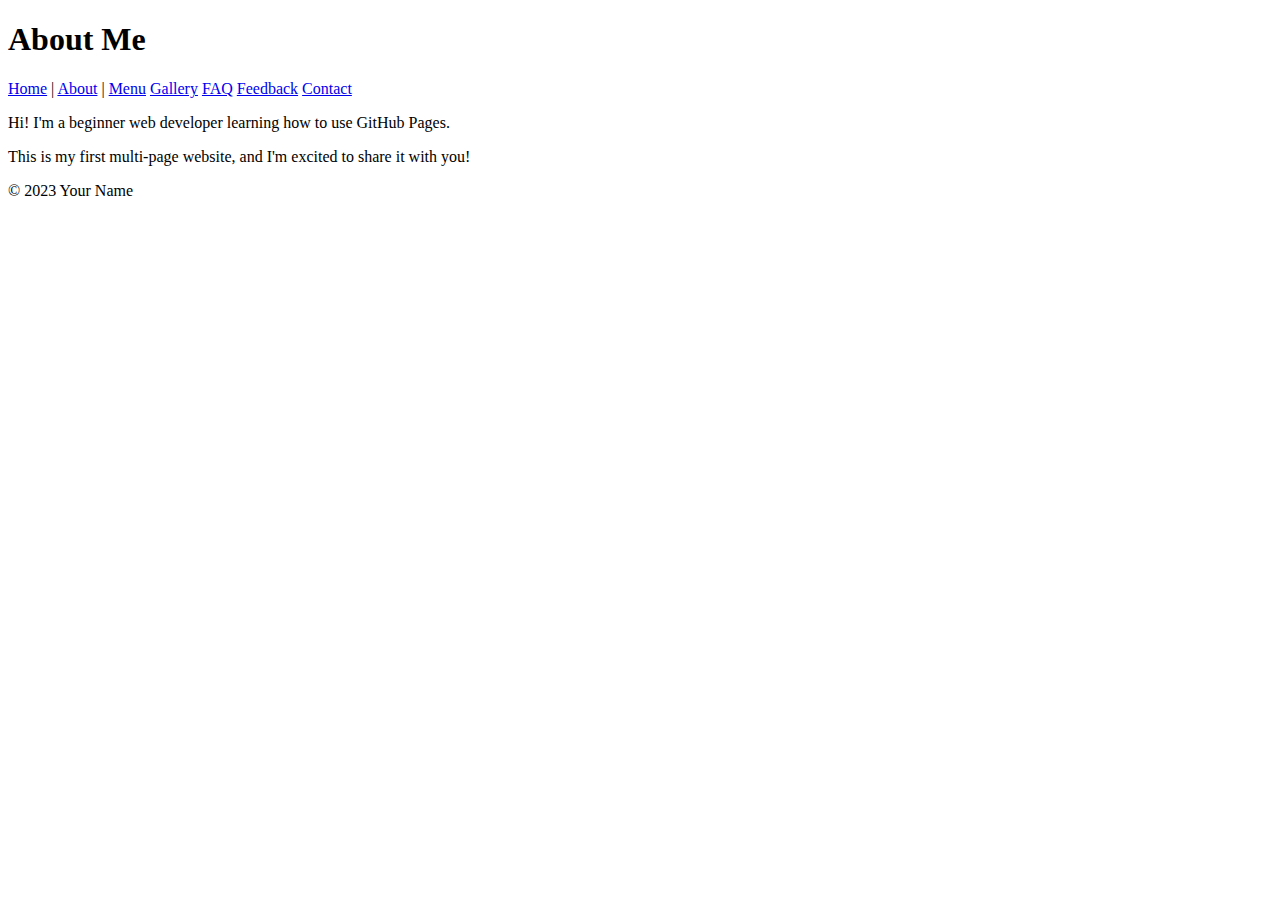
==== about.html @ c0db0ba3 "Add files via upload" ====
<!DOCTYPE html>
<html lang="en">
<head>
    <meta charset="UTF-8">
    <meta name="viewport" content="width=device-width, initial-scale=1.0">
    <title>About Me</title>
</head>
<body>
    <header>
        <h1>About Me</h1>
        <nav>
            <a href="index.html">Home</a> |
            <a href="about.html">About</a> |
            <a href="menu.html">Menu</a>
            <a href="gallery.html">Gallery</a>
            <a href="Faq.html">FAQ</a>
            <a href="feedback.html">Feedback</a>
            <a href="contact.html">Contact</a>
        </nav>
    </header>

    <main>
        <p>Hi! I'm a beginner web developer learning how to use GitHub Pages.</p>
        <p>This is my first multi-page website, and I'm excited to share it with you!</p>
    </main>

    <footer>
        <p>&copy; 2023 Your Name</p>
    </footer>
</body>
</html>
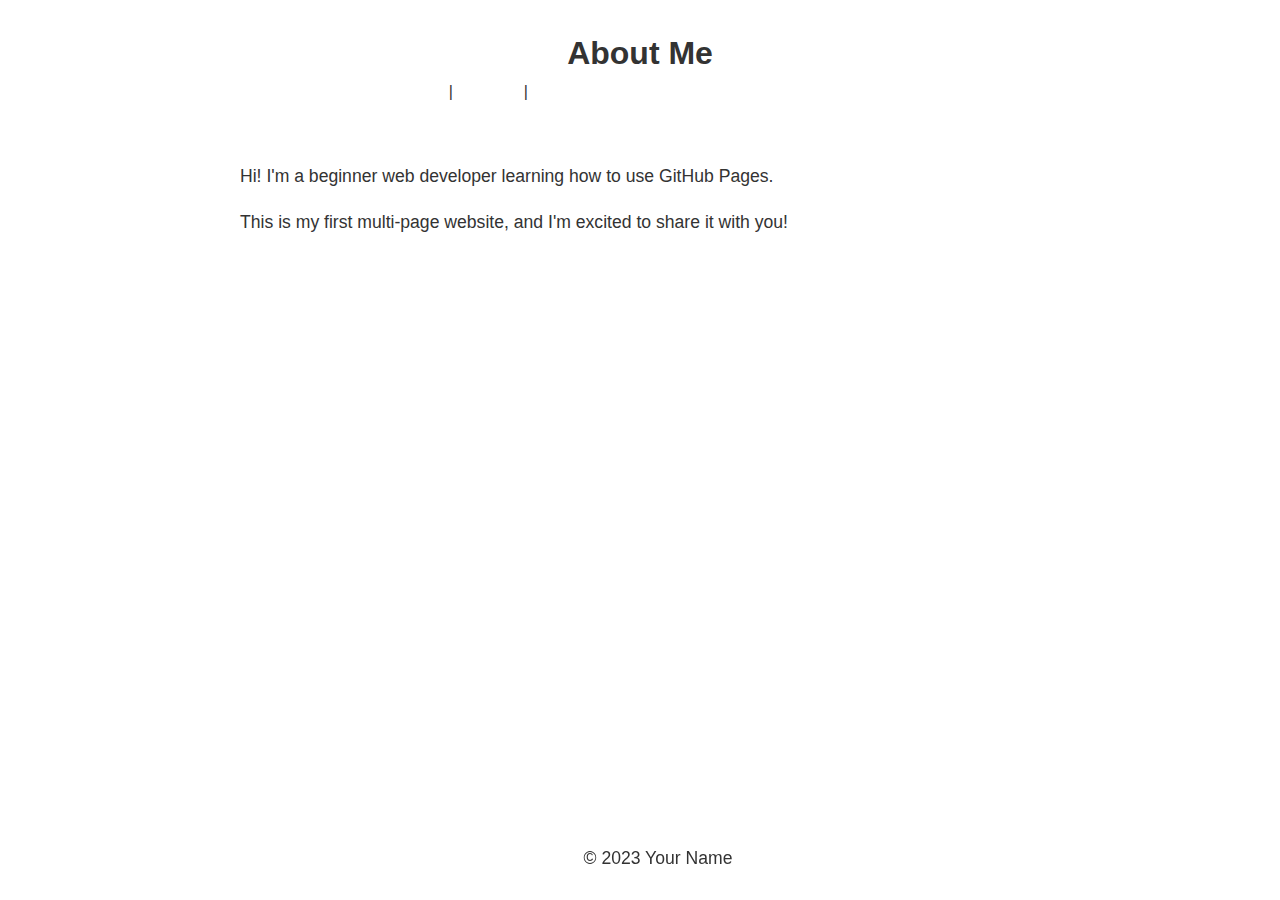
==== commit a5042a2a: "Update about.html" ====
--- a/about.html
+++ b/about.html
@@ -4,6 +4,7 @@
     <meta charset="UTF-8">
     <meta name="viewport" content="width=device-width, initial-scale=1.0">
     <title>About Me</title>
+    <link rel="stylesheet" href="styles.css">
 </head>
 <body>
     <header>
--- a/styles.css
+++ b/styles.css
@@ -0,0 +1,75 @@
+body {
+    font-family: Arial, sans-serif;
+    color: #333;
+    background-color: silver
+    margin: 0;
+    padding: 0;
+    line-height: 1.6;
+}
+
+header {
+    background-color: silver
+    color: white;
+    padding: 20px;
+    text-align: center;
+}
+
+header h1 {
+    margin: 0;
+}
+
+nav a {
+    color: white;
+    text-decoration: none;
+    margin: 0 10px;
+}
+
+nav a:hover {
+    text-decoration: underline;
+}
+
+main {
+    padding: 20px;
+    max-width: 800px;
+    margin: 0 auto;
+}
+
+main img {
+    max-width: 100%;
+    height: auto;
+    display: block;
+    margin: 20px 0;
+}
+
+footer {
+    background-color: silver
+    color: white;
+    text-align: center;
+    padding: 10px;
+    position: fixed;
+    bottom: 0;
+    width: 100%;
+}
+
+p {
+    font-size: 1.1em;
+}
+
+a {
+    color: #4CAF50;
+    text-decoration: none;
+}
+
+a:hover {
+    text-decoration: underline;
+}
+
+img {
+    border: 5px solid #4CAF50;
+    border-radius: 10px;
+}
+
+main a[href^="mailto:"] {
+    color: #red
+    font-weight: bold;
+}
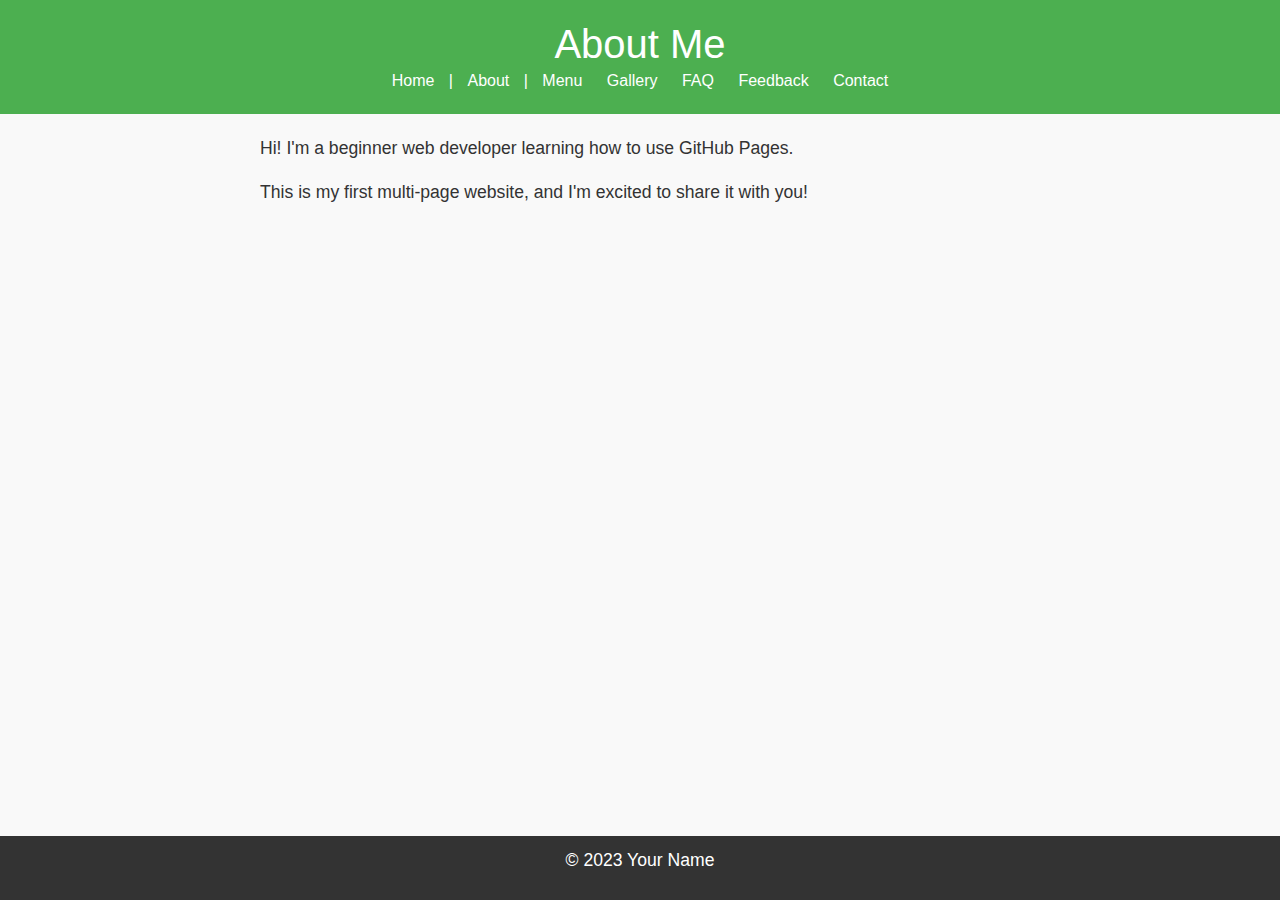
==== commit 79aef148: "Update about.html" ====
--- a/about.html
+++ b/about.html
@@ -4,9 +4,19 @@
     <meta charset="UTF-8">
     <meta name="viewport" content="width=device-width, initial-scale=1.0">
     <title>About Me</title>
+        <!-- Bootstrap CSS -->
+    <link href="https://cdn.jsdelivr.net/npm/bootstrap@5.3.0/dist/css/bootstrap.min.css" rel="stylesheet">
+    <!-- Custom CSS -->
+
     <link rel="stylesheet" href="styles.css">
 </head>
 <body>
+        <!-- Your content goes here -->
+
+    <!-- Bootstrap JS and dependencies -->
+    <script src="https://cdn.jsdelivr.net/npm/@popperjs/core@2.11.6/dist/umd/popper.min.js"></script>
+    <script src="https://cdn.jsdelivr.net/npm/bootstrap@5.3.0/dist/js/bootstrap.min.js"></script>
+
     <header>
         <h1>About Me</h1>
         <nav>
--- a/styles.css
+++ b/styles.css
@@ -1,14 +1,13 @@
 body {
     font-family: Arial, sans-serif;
     color: #333;
-    background-color: silver
+    background-color: #f9f9f9;
     margin: 0;
     padding: 0;
     line-height: 1.6;
 }
-
 header {
-    background-color: silver
+    background-color: #4CAF50;
     color: white;
     padding: 20px;
     text-align: center;
@@ -25,9 +24,8 @@
 }
 
 nav a:hover {
-    text-decoration: underline;
+    text-decoration: underline
 }
-
 main {
     padding: 20px;
     max-width: 800px;
@@ -40,9 +38,8 @@
     display: block;
     margin: 20px 0;
 }
-
 footer {
-    background-color: silver
+    background-color: #333;
     color: white;
     text-align: center;
     padding: 10px;
@@ -50,7 +47,6 @@
     bottom: 0;
     width: 100%;
 }
-
 p {
     font-size: 1.1em;
 }
@@ -63,13 +59,11 @@
 a:hover {
     text-decoration: underline;
 }
-
 img {
     border: 5px solid #4CAF50;
     border-radius: 10px;
 }
-
 main a[href^="mailto:"] {
-    color: #red
+    color: #ff5722;
     font-weight: bold;
 }
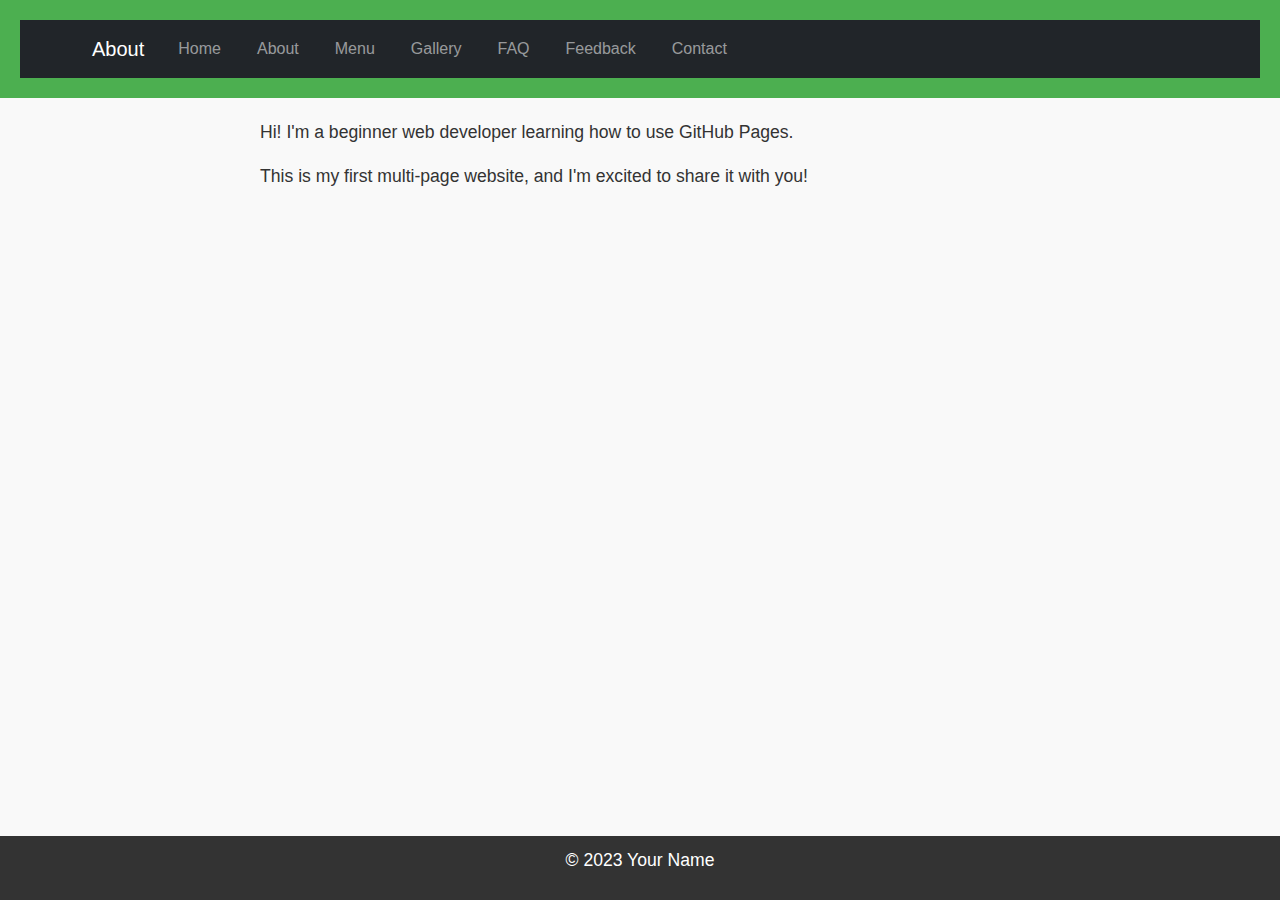
==== commit bea67bab: "Update about.html" ====
--- a/about.html
+++ b/about.html
@@ -18,17 +18,42 @@
     <script src="https://cdn.jsdelivr.net/npm/bootstrap@5.3.0/dist/js/bootstrap.min.js"></script>
 
     <header>
-        <h1>About Me</h1>
-        <nav>
-            <a href="index.html">Home</a> |
-            <a href="about.html">About</a> |
-            <a href="menu.html">Menu</a>
-            <a href="gallery.html">Gallery</a>
-            <a href="Faq.html">FAQ</a>
-            <a href="feedback.html">Feedback</a>
-            <a href="contact.html">Contact</a>
-        </nav>
-    </header>
+    <nav class="navbar navbar-expand-lg navbar-dark bg-dark">
+        <div class="container">
+            <a class="navbar-brand" href="about.html">About</a>
+            <button class="navbar-toggler" type="button" data-bs-toggle="collapse" data-bs-target="#navbarNav">
+                <span class="navbar-toggler-icon"></span>
+            </button>
+            <div class="collapse navbar-collapse" id="navbarNav">
+                <ul class="navbar-nav">
+                    <li class="nav-item">
+                        <a class="nav-link" href="index.html">Home</a>
+                    </li>
+                    <li class="nav-item">
+                        <a class="nav-link" href="about.html">About</a>
+                    </li>
+                  <li class="nav-item">
+                        <a class="nav-link" href="menu.html">Menu</a>
+                    </li>
+                    <li class="nav-item">
+                        <a class="nav-link" href="gallery.html">Gallery</a>
+                    </li>
+                    <li class="nav-item">
+                        <a class="nav-link" href="faq.html">FAQ</a>
+                    </li>
+                    <li class="nav-item">
+                        <a class="nav-link" href="feedback.html">Feedback</a>
+                    </li>
+
+                    <li class="nav-item">
+                        <a class="nav-link" href="contact.html">Contact</a>
+                    </li>
+                </ul>
+            </div>
+        </div>
+    </nav>
+</header>
+
 
     <main>
         <p>Hi! I'm a beginner web developer learning how to use GitHub Pages.</p>
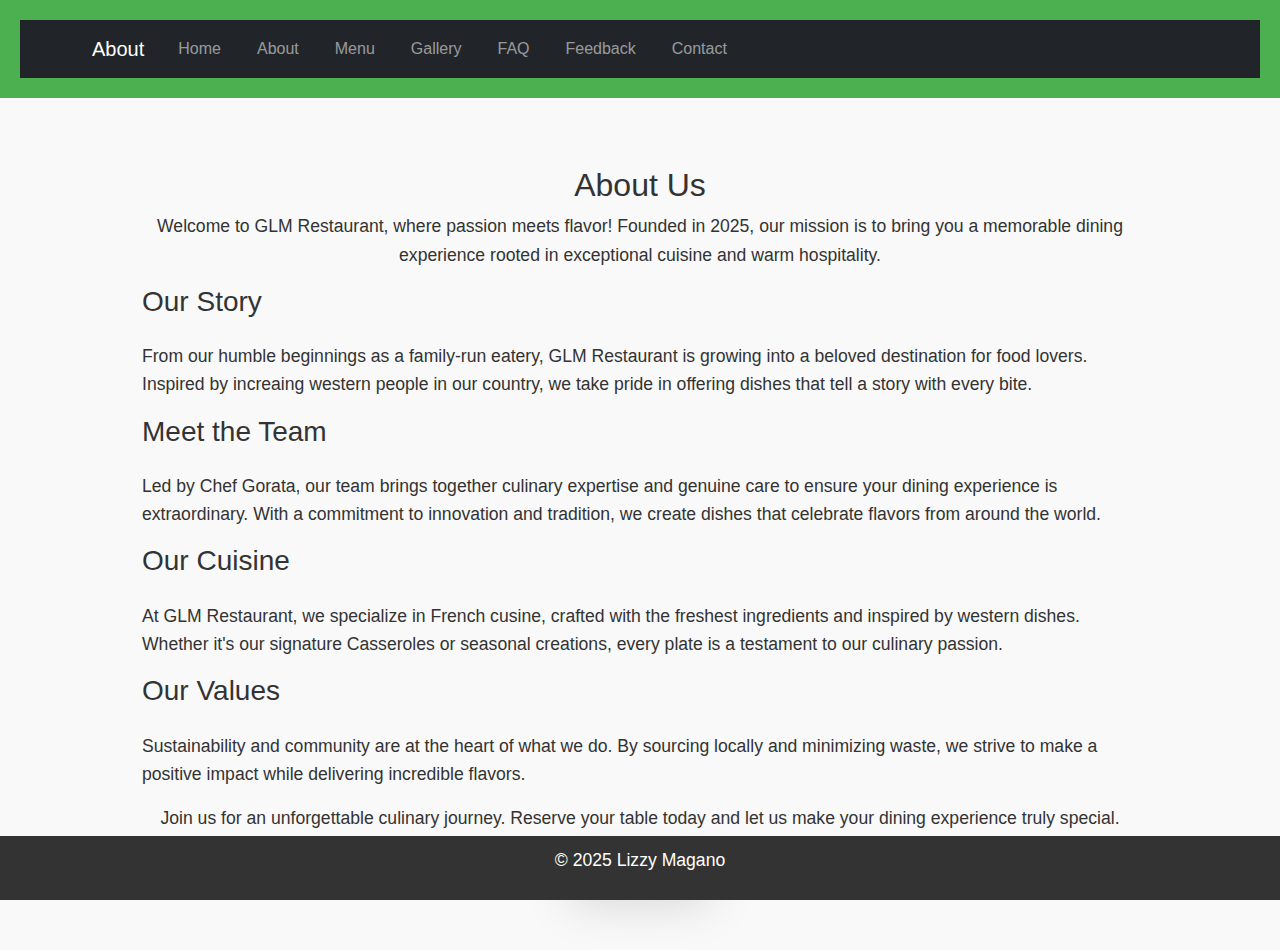
==== commit c5d0e88e: "Update about.html" ====
--- a/about.html
+++ b/about.html
@@ -53,15 +53,66 @@
         </div>
     </nav>
 </header>
+    <main class="container my-5">
+    
+<section id="about-us" class="bg-gray-100 py-10 px-5">
+  <div class="container mx-auto">
+    <h2 class="text-3xl font-bold text-center text-gray-800 mb-6">About Us</h2>
 
+    <div class="text-center mb-8">
+      <p class="text-lg text-gray-600 leading-relaxed">
+        Welcome to GLM Restaurant, where passion meets flavor! Founded in 2025, our mission is to bring you a memorable dining experience rooted in exceptional cuisine and warm hospitality.
+      </p>
+    </div>
 
-    <main>
-        <p>Hi! I'm a beginner web developer learning how to use GitHub Pages.</p>
-        <p>This is my first multi-page website, and I'm excited to share it with you!</p>
+    <div class="grid md:grid-cols-2 gap-8 mb-10">
+      <!-- Restaurant Story -->
+      <div>
+        <h3 class="text-xl font-semibold text-gray-700 mb-4">Our Story</h3>
+        <p class="text-gray-600 leading-relaxed">
+          From our humble beginnings as a family-run eatery, GLM Restaurant is growing into a beloved destination for food lovers. Inspired by increaing western people in our country, we take pride in offering dishes that tell a story with every bite.
+        </p>
+      </div>
+
+      <!-- Chef and Team Spotlight -->
+      <div>
+        <h3 class="text-xl font-semibold text-gray-700 mb-4">Meet the Team</h3>
+        <p class="text-gray-600 leading-relaxed">
+          Led by Chef Gorata, our team brings together culinary expertise and genuine care to ensure your dining experience is extraordinary. With a commitment to innovation and tradition, we create dishes that celebrate flavors from around the world.
+        </p>
+      </div>
+    </div>
+
+    <div class="grid md:grid-cols-2 gap-8 mb-10">
+      <!-- Cuisine and Concept -->
+      <div>
+        <h3 class="text-xl font-semibold text-gray-700 mb-4">Our Cuisine</h3>
+        <p class="text-gray-600 leading-relaxed">
+          At GLM Restaurant, we specialize in French cusine, crafted with the freshest ingredients and inspired by western dishes. Whether it's our signature Casseroles or seasonal creations, every plate is a testament to our culinary passion.
+        </p>
+      </div>
+
+      <!-- Core Values -->
+      <div>
+        <h3 class="text-xl font-semibold text-gray-700 mb-4">Our Values</h3>
+        <p class="text-gray-600 leading-relaxed">
+          Sustainability and community are at the heart of what we do. By sourcing locally and minimizing waste, we strive to make a positive impact while delivering incredible flavors.
+        </p>
+      </div>
+    </div>
+
+    <div class="text-center">
+      <!-- Call to Action -->
+      <p class="text-gray-700 text-lg mb-4">
+        Join us for an unforgettable culinary journey. Reserve your table today and let us make your dining experience truly special.
+      </p>
+      <a href="#reservation" class="bg-red-500 text-white py-2 px-4 rounded-lg shadow-lg hover:bg-red-600 transition">Book a Table</a>
+    </div>
+  </div>
+</section>
     </main>
-
     <footer>
-        <p>&copy; 2023 Your Name</p>
+        <p>&copy; 2025 Lizzy Magano</p>
     </footer>
 </body>
 </html>
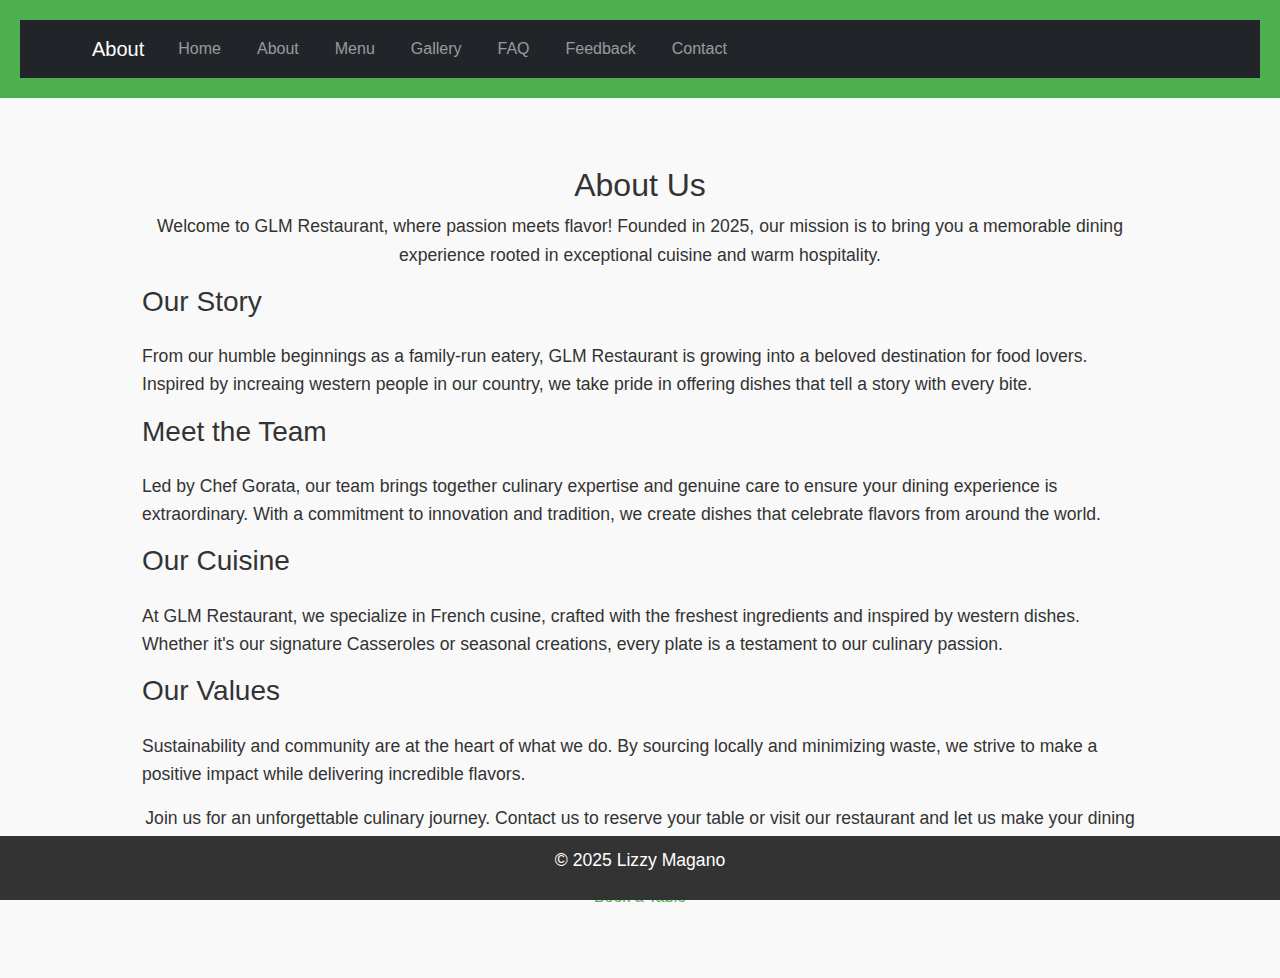
==== commit 3de1e845: "Update about.html" ====
--- a/about.html
+++ b/about.html
@@ -104,9 +104,9 @@
     <div class="text-center">
       <!-- Call to Action -->
       <p class="text-gray-700 text-lg mb-4">
-        Join us for an unforgettable culinary journey. Reserve your table today and let us make your dining experience truly special.
+        Join us for an unforgettable culinary journey. Contact us to reserve your table or visit our restaurant and let us make your dining experience truly special.
       </p>
-      <a href="#reservation" class="bg-red-500 text-white py-2 px-4 rounded-lg shadow-lg hover:bg-red-600 transition">Book a Table</a>
+      <a href="contact.html">Book a Table</a>
     </div>
   </div>
 </section>
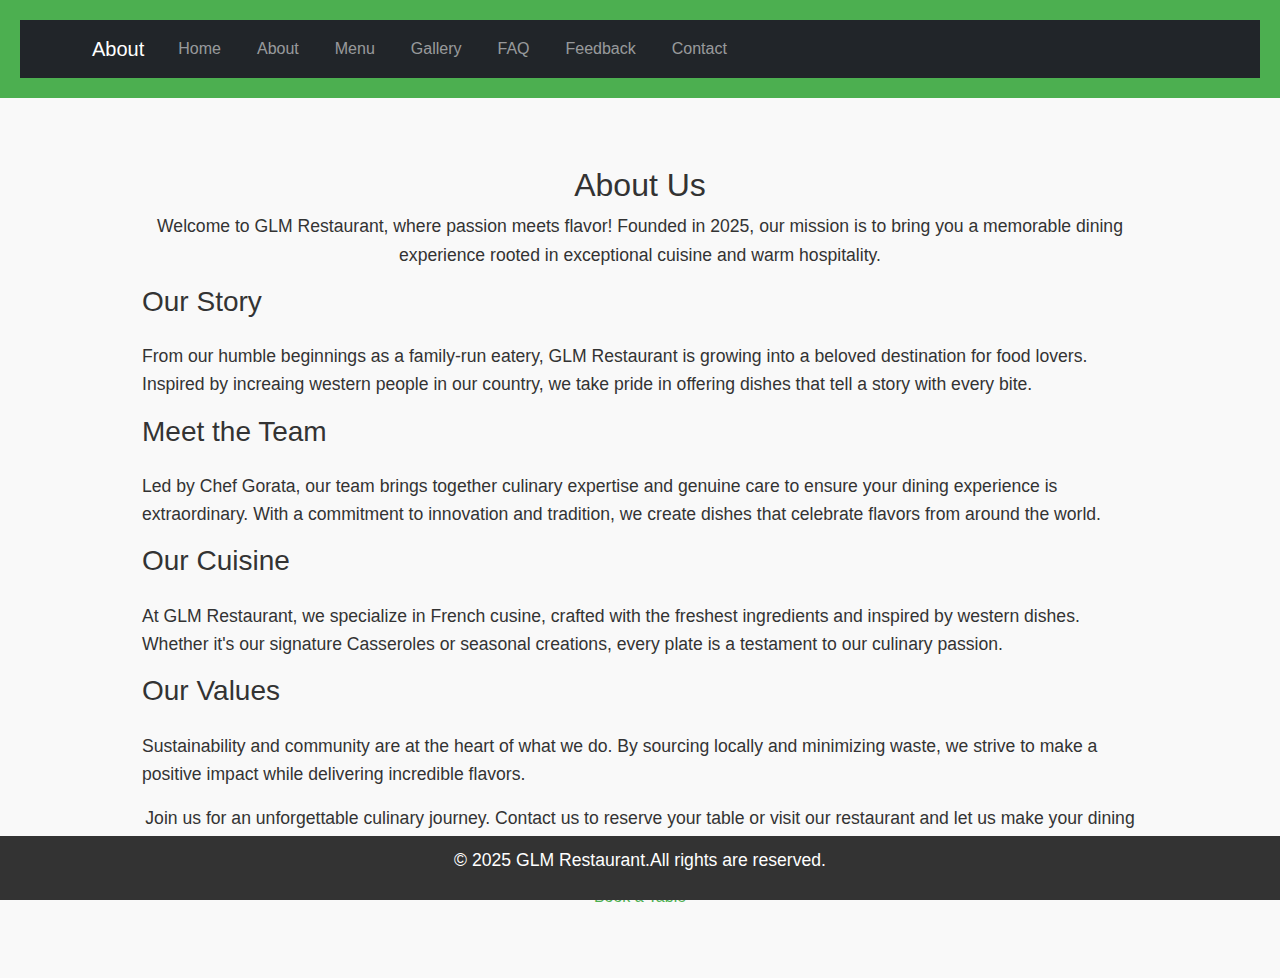
==== commit c45d087f: "Update about.html" ====
--- a/about.html
+++ b/about.html
@@ -112,7 +112,7 @@
 </section>
     </main>
     <footer>
-        <p>&copy; 2025 Lizzy Magano</p>
+        <p>&copy; 2025 GLM Restaurant.All rights are reserved.</p>
     </footer>
 </body>
 </html>
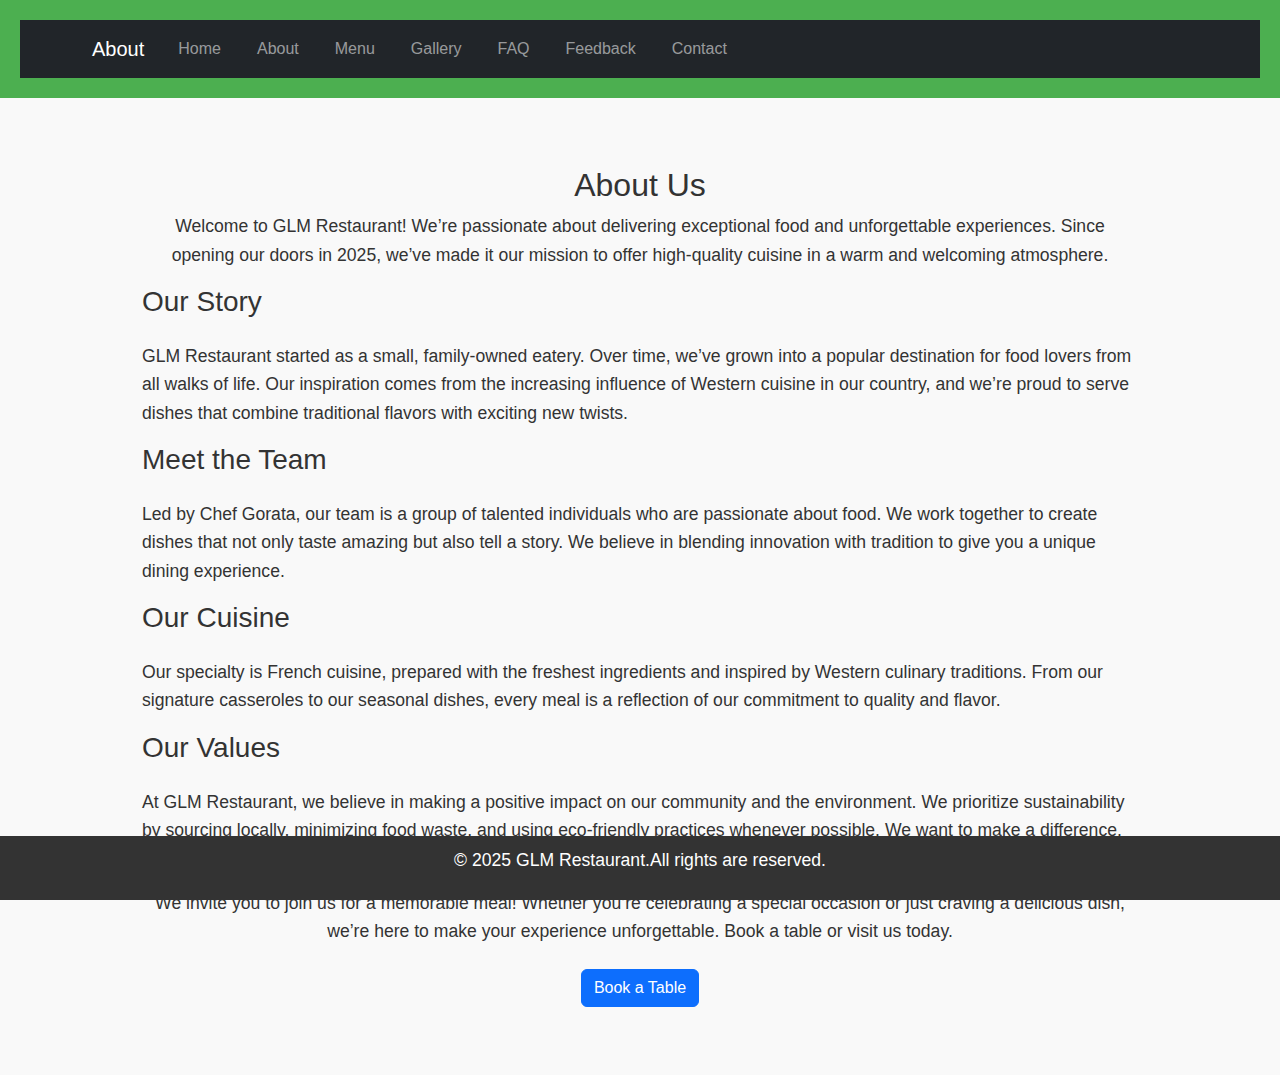
==== commit ab348c7e: "Update about.html" ====
--- a/about.html
+++ b/about.html
@@ -54,14 +54,13 @@
     </nav>
 </header>
     <main class="container my-5">
-    
-<section id="about-us" class="bg-gray-100 py-10 px-5">
+    <section id="about-us" class="bg-gray-100 py-10 px-5">
   <div class="container mx-auto">
     <h2 class="text-3xl font-bold text-center text-gray-800 mb-6">About Us</h2>
 
     <div class="text-center mb-8">
       <p class="text-lg text-gray-600 leading-relaxed">
-        Welcome to GLM Restaurant, where passion meets flavor! Founded in 2025, our mission is to bring you a memorable dining experience rooted in exceptional cuisine and warm hospitality.
+        Welcome to GLM Restaurant! We’re passionate about delivering exceptional food and unforgettable experiences. Since opening our doors in 2025, we’ve made it our mission to offer high-quality cuisine in a warm and welcoming atmosphere.
       </p>
     </div>
 
@@ -70,7 +69,7 @@
       <div>
         <h3 class="text-xl font-semibold text-gray-700 mb-4">Our Story</h3>
         <p class="text-gray-600 leading-relaxed">
-          From our humble beginnings as a family-run eatery, GLM Restaurant is growing into a beloved destination for food lovers. Inspired by increaing western people in our country, we take pride in offering dishes that tell a story with every bite.
+          GLM Restaurant started as a small, family-owned eatery. Over time, we’ve grown into a popular destination for food lovers from all walks of life. Our inspiration comes from the increasing influence of Western cuisine in our country, and we’re proud to serve dishes that combine traditional flavors with exciting new twists.
         </p>
       </div>
 
@@ -78,7 +77,7 @@
       <div>
         <h3 class="text-xl font-semibold text-gray-700 mb-4">Meet the Team</h3>
         <p class="text-gray-600 leading-relaxed">
-          Led by Chef Gorata, our team brings together culinary expertise and genuine care to ensure your dining experience is extraordinary. With a commitment to innovation and tradition, we create dishes that celebrate flavors from around the world.
+          Led by Chef Gorata, our team is a group of talented individuals who are passionate about food. We work together to create dishes that not only taste amazing but also tell a story. We believe in blending innovation with tradition to give you a unique dining experience.
         </p>
       </div>
     </div>
@@ -88,7 +87,7 @@
       <div>
         <h3 class="text-xl font-semibold text-gray-700 mb-4">Our Cuisine</h3>
         <p class="text-gray-600 leading-relaxed">
-          At GLM Restaurant, we specialize in French cusine, crafted with the freshest ingredients and inspired by western dishes. Whether it's our signature Casseroles or seasonal creations, every plate is a testament to our culinary passion.
+          Our specialty is French cuisine, prepared with the freshest ingredients and inspired by Western culinary traditions. From our signature casseroles to our seasonal dishes, every meal is a reflection of our commitment to quality and flavor.
         </p>
       </div>
 
@@ -96,7 +95,7 @@
       <div>
         <h3 class="text-xl font-semibold text-gray-700 mb-4">Our Values</h3>
         <p class="text-gray-600 leading-relaxed">
-          Sustainability and community are at the heart of what we do. By sourcing locally and minimizing waste, we strive to make a positive impact while delivering incredible flavors.
+          At GLM Restaurant, we believe in making a positive impact on our community and the environment. We prioritize sustainability by sourcing locally, minimizing food waste, and using eco-friendly practices whenever possible. We want to make a difference, one plate at a time.
         </p>
       </div>
     </div>
@@ -104,9 +103,9 @@
     <div class="text-center">
       <!-- Call to Action -->
       <p class="text-gray-700 text-lg mb-4">
-        Join us for an unforgettable culinary journey. Contact us to reserve your table or visit our restaurant and let us make your dining experience truly special.
+        We invite you to join us for a memorable meal! Whether you’re celebrating a special occasion or just craving a delicious dish, we’re here to make your experience unforgettable. Book a table or visit us today.
       </p>
-      <a href="contact.html">Book a Table</a>
+      <a href="contact.html" class="btn btn-primary">Book a Table</a>
     </div>
   </div>
 </section>
